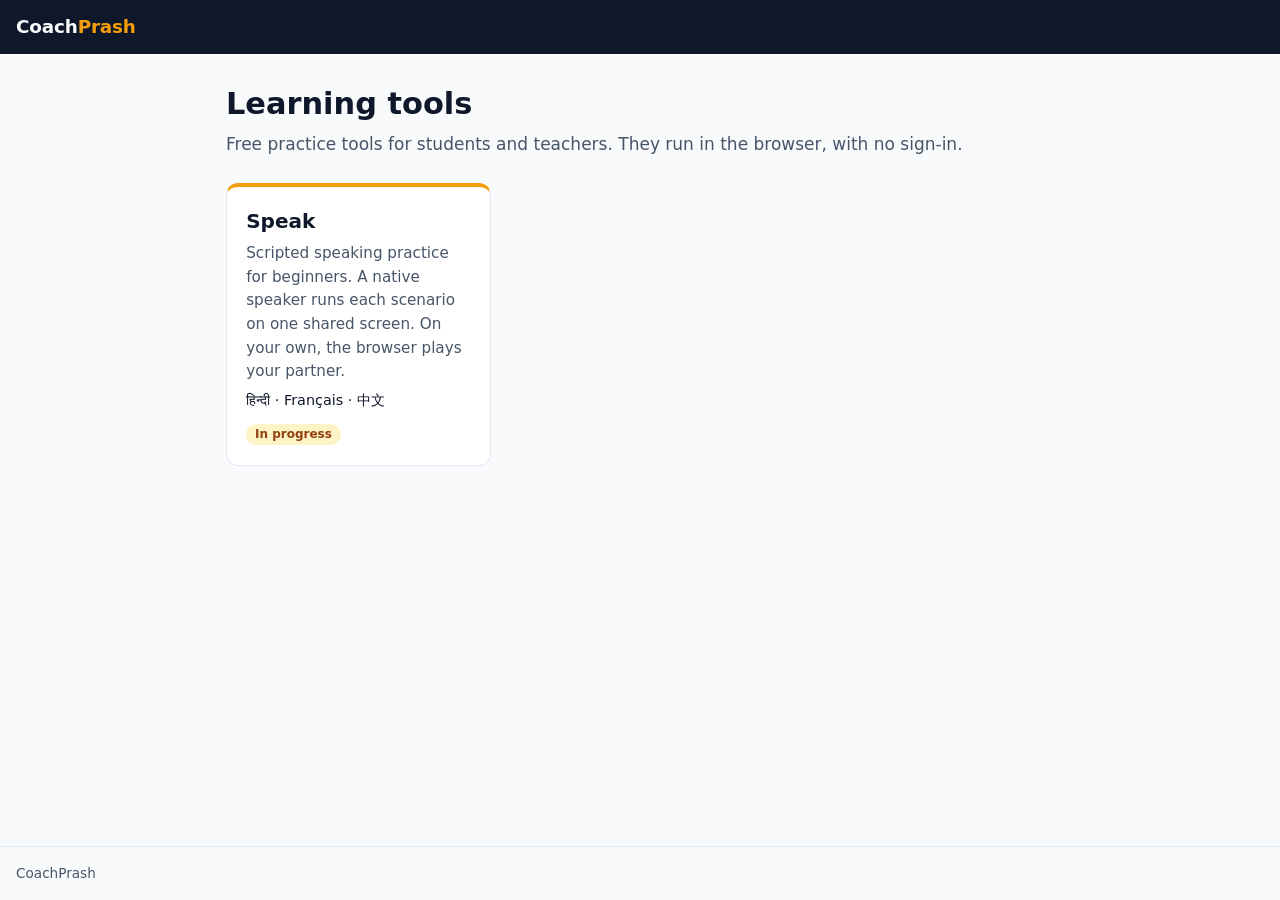
==== index.html @ 8814e86f "Import Speak from iPrash/iprash.github.io @ 555c9fb" ====
<!DOCTYPE html>
<html lang="en">
<head>
<meta charset="utf-8">
<meta name="viewport" content="width=device-width, initial-scale=1">
<title>CoachPrash · Learning tools</title>
<meta name="description" content="Free practice tools from CoachPrash.">
<meta name="robots" content="noindex,nofollow">
<meta name="color-scheme" content="light dark">
<link rel="icon" href="data:image/svg+xml,<svg xmlns='http://www.w3.org/2000/svg' viewBox='0 0 100 100'><rect width='100' height='100' rx='22' fill='%230F172A'/><text y='68' x='50' text-anchor='middle' font-size='52' font-family='sans-serif' font-weight='700' fill='%23F59E0B'>CP</text></svg>">
<style>
  :root {
    --bg: #f8fafc; --surface: #ffffff; --ink: #0f172a; --muted: #475569; --line: #e2e8f0;
    --brand: #f59e0b; --brand-ink: #0f172a; --slate: #0f172a;
  }
  @media (prefers-color-scheme: dark) {
    :root { --bg: #0b1120; --surface: #111a2e; --ink: #e2e8f0; --muted: #94a3b8; --line: #1e293b; }
  }
  * { box-sizing: border-box; }
  body {
    margin: 0; min-height: 100vh; display: flex; flex-direction: column;
    background: var(--bg); color: var(--ink);
    font: 17px/1.55 system-ui, -apple-system, "Segoe UI", Roboto, Arial, sans-serif;
  }
  header { background: var(--slate); color: #f8fafc; padding: .8rem 16px; }
  header .brand { font-weight: 800; font-size: 1.15rem; letter-spacing: -.01em; }
  header .brand span { color: var(--brand); }
  main { flex: 1; width: 100%; max-width: 860px; margin: 0 auto; padding: 2rem 16px 3rem; }
  h1 { font-size: 1.9rem; line-height: 1.2; margin: 0 0 .5rem; }
  .lede { color: var(--muted); margin: 0 0 1.6rem; }
  .tools { list-style: none; padding: 0; margin: 0; display: grid; gap: 1rem; grid-template-columns: repeat(auto-fill, minmax(260px, 1fr)); }
  .tool {
    display: flex; flex-direction: column; gap: .35rem; height: 100%; padding: 1.2rem;
    background: var(--surface); border: 1px solid var(--line); border-top: 4px solid var(--brand);
    border-radius: 12px; color: var(--ink); text-decoration: none;
  }
  .tool:hover { border-color: var(--brand); }
  .tool .name { font-size: 1.25rem; font-weight: 700; }
  .tool .what { color: var(--muted); font-size: .95rem; }
  .tool .langs { font-size: .9rem; }
  .tool .status { align-self: flex-start; margin-top: .4rem; font-size: .75rem; font-weight: 700; padding: .1rem .55rem; border-radius: 999px; background: #fef3c7; color: #92400e; }
  footer { padding: 1rem 16px; color: var(--muted); font-size: .85rem; border-top: 1px solid var(--line); }
</style>
</head>
<body>
<header><span class="brand">Coach<span>Prash</span></span></header>
<main>
  <h1>Learning tools</h1>
  <p class="lede">Free practice tools for students and teachers. They run in the browser, with no sign-in.</p>
  <ul class="tools">
    <li>
      <a class="tool" href="speak/">
        <span class="name">Speak</span>
        <span class="what">Scripted speaking practice for beginners. A native speaker runs each scenario on one shared screen. On your own, the browser plays your partner.</span>
        <span class="langs"><span lang="hi">हिन्दी</span> · <span lang="fr">Français</span> · <span lang="zh">中文</span></span>
        <span class="status">In progress</span>
      </a>
    </li>
  </ul>
</main>
<footer>CoachPrash</footer>
</body>
</html>
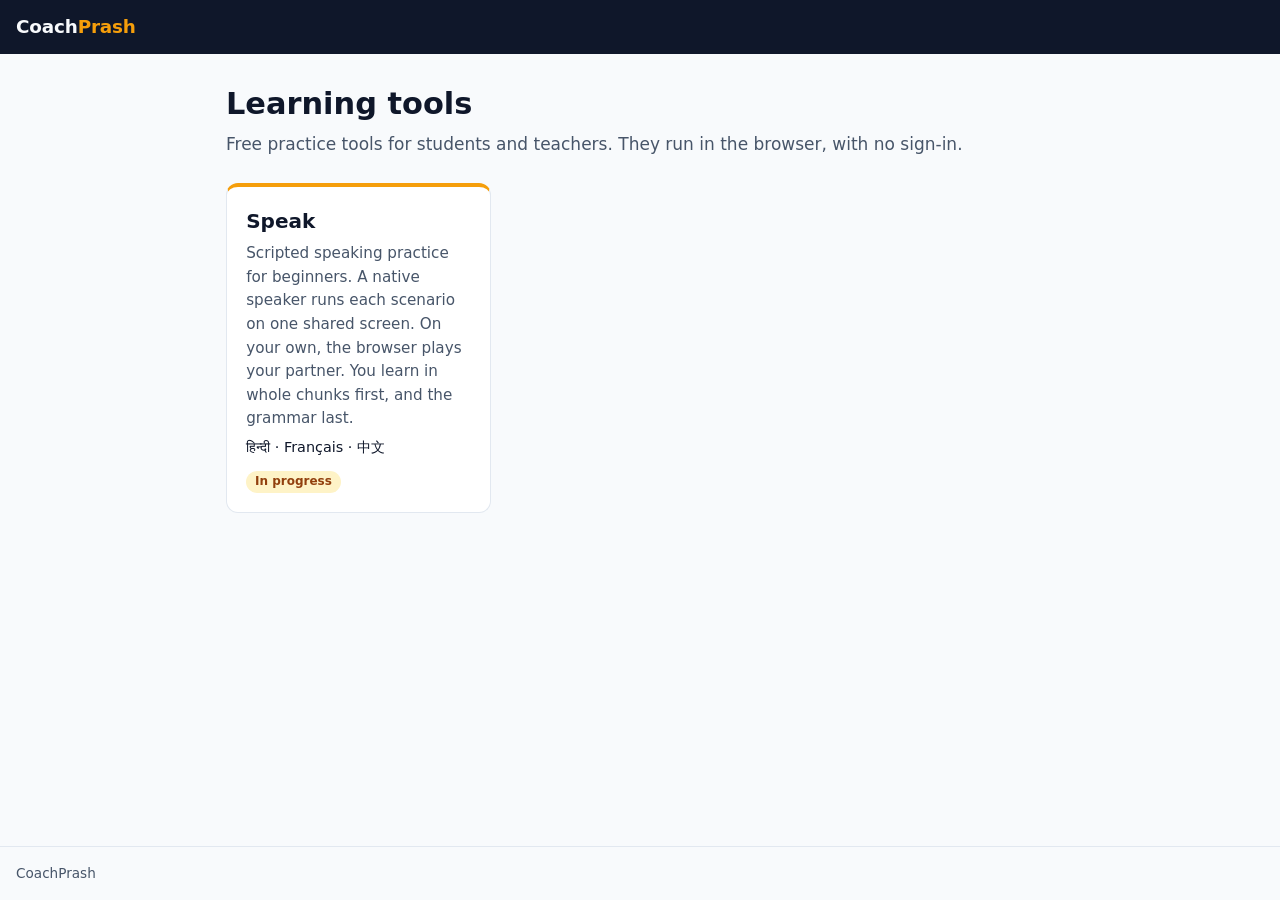
==== commit 899698cf: "M2.5 part 3: chunk order in class and solo (hear, chunks, echo, use, notice), chunk underline, play " ====
--- a/index.html
+++ b/index.html
@@ -51,7 +51,7 @@
     <li>
       <a class="tool" href="speak/">
         <span class="name">Speak</span>
-        <span class="what">Scripted speaking practice for beginners. A native speaker runs each scenario on one shared screen. On your own, the browser plays your partner.</span>
+        <span class="what">Scripted speaking practice for beginners. A native speaker runs each scenario on one shared screen. On your own, the browser plays your partner. You learn in whole chunks first, and the grammar last.</span>
         <span class="langs"><span lang="hi">हिन्दी</span> · <span lang="fr">Français</span> · <span lang="zh">中文</span></span>
         <span class="status">In progress</span>
       </a>
